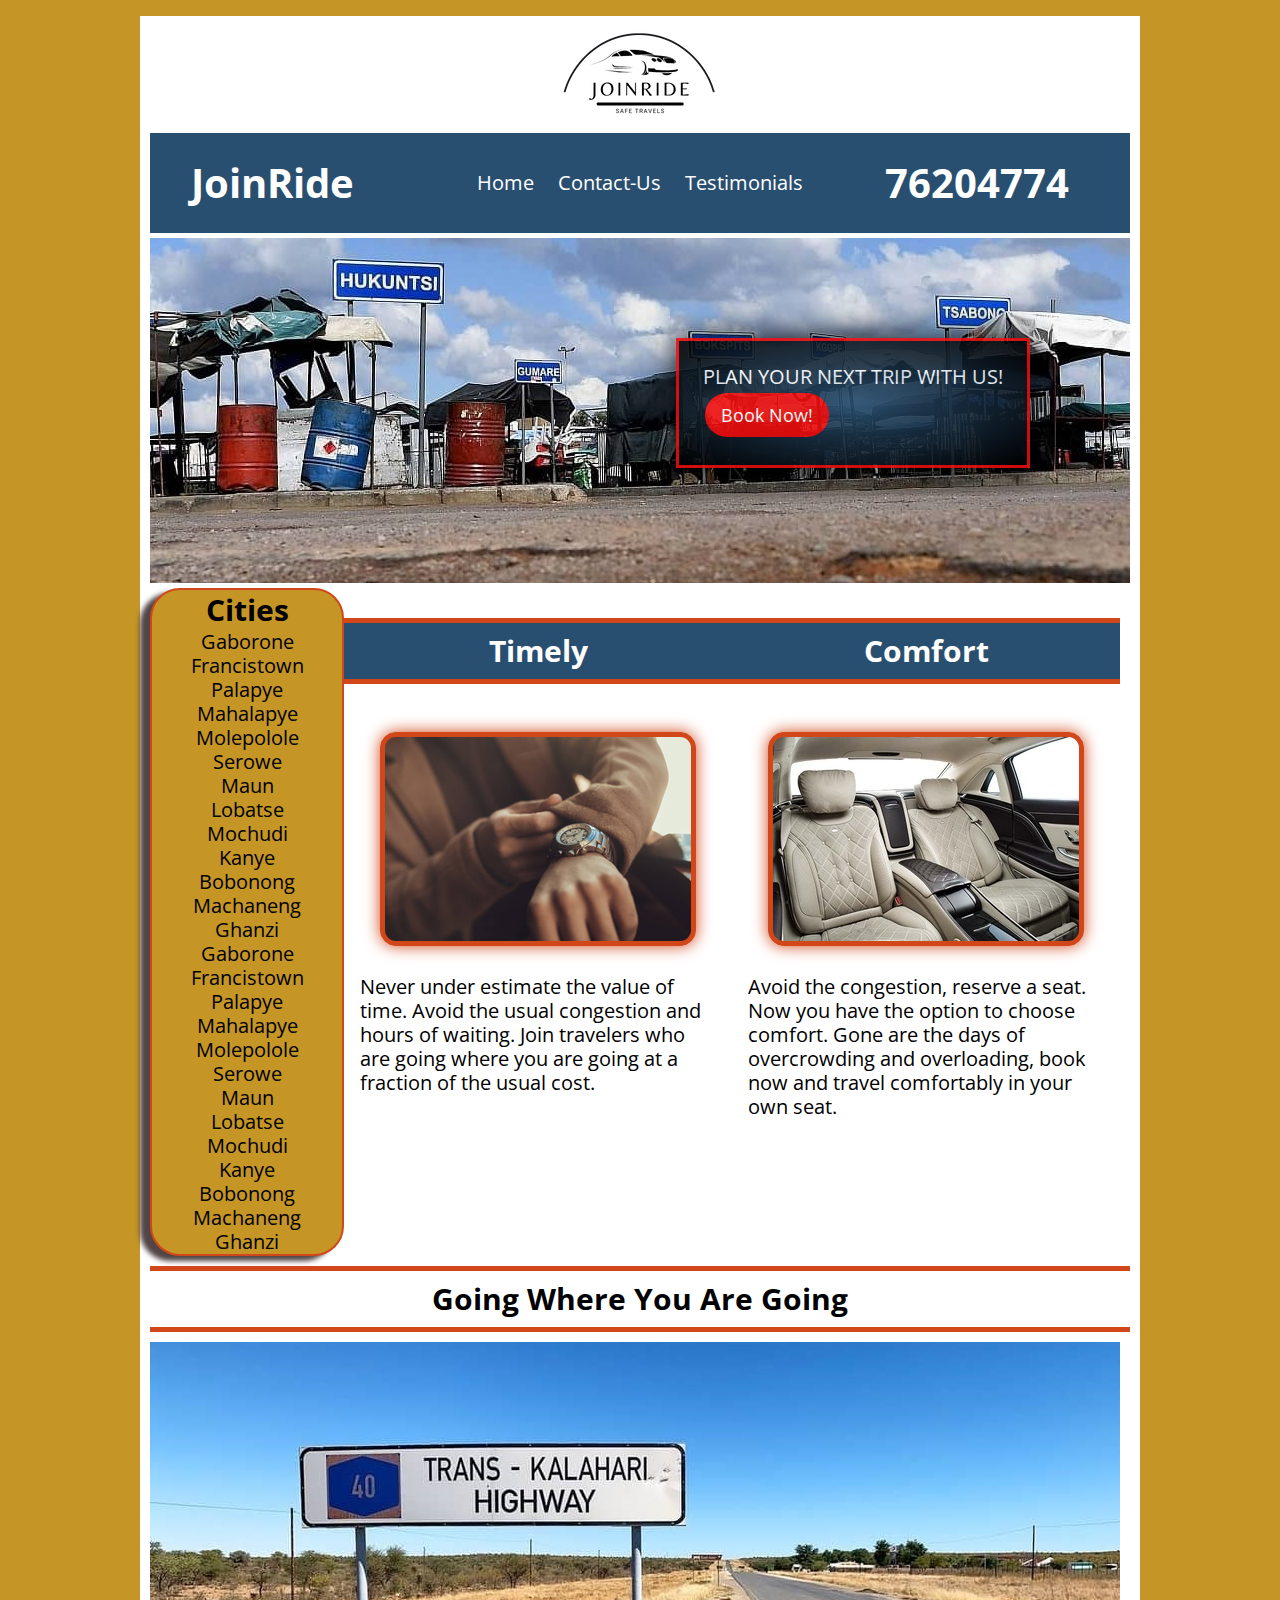
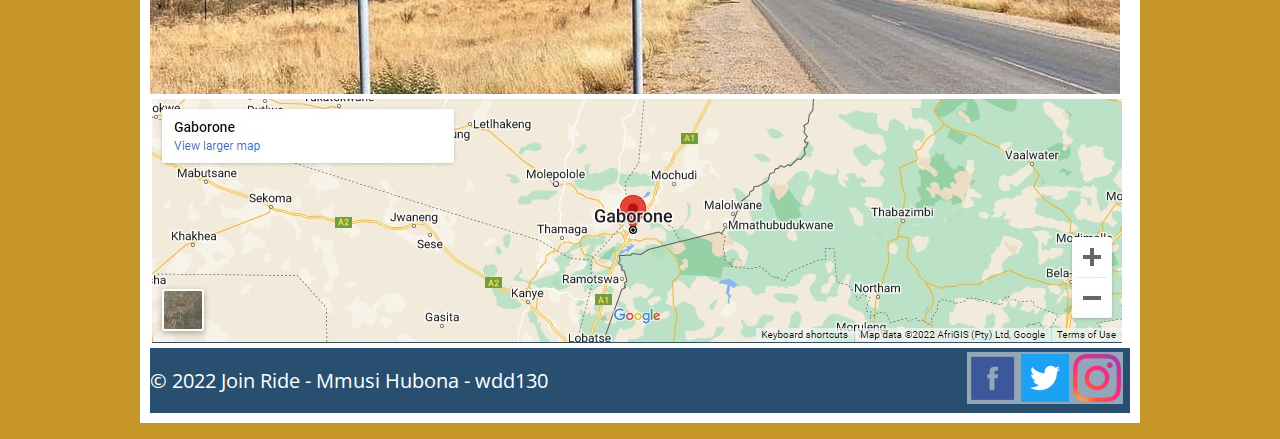
==== final/index.html @ 583e63a3 "final1" ====
<!DOCTYPE html>
<html lang="en">
<head>
    <meta charset="UTF-8">
    <meta name="viewport" content="width=device-width, initial-scale=1.0">
    <meta name="description" content="Join Ride makes travel even easier,cheaper and safer.">
    <title>Join Ride - +26776204774</title>
    <link rel="preconnect" href="https://fonts.googleapis.com">
    <link rel="preconnect" href="https://fonts.gstatic.com" crossorigin>
    <link href="https://fonts.googleapis.com/css2?family=Open+Sans&display=swap" rel="stylesheet">
    <link rel="stylesheet" href="css/style.css">
</head>
<body>
    <div class="page">
        <div class="logo">
            <a href="index.html"><img src="images/JoinRideLogo.png" alt="Join Ride logo"></a>
        </div>
        <header>
            <div class="headtext1">
                <h1>JoinRide</h1>
            </div>
            <nav>
                <ul class="navigation">
                    <li><a href="index.html" title="Site Home">Home</a></li>
                    <li><a href="contacts.html">Contact-Us</a></li>
                    <li><a href="testimonials.html">Testimonials</a></li>
                </ul>
            </nav>
            <div>
                <h1>76204774</h1>
            </div>
        </header>
        <main>
            <div class="hero">
                <img src="images/bus-terminal2.jpg" alt="gaborone bus terminal" width="980">
                <div class="overlay">
                    <p>PLAN YOUR NEXT TRIP WITH US!</p>
                    <a href="contacts.html" class="button">Book Now!</a>
                </div>
            </div>
            <section>
                <div class="main">
                    <div class="cities">
                        <h2>Cities</h2>
                        <ul>
                            <li>Gaborone</li>
                            <li>Francistown</li>
                            <li>Palapye</li>
                            <li>Mahalapye</li>
                            <li>Molepolole</li>
                            <li>Serowe</li>
                            <li>Maun</li>
                            <li>Lobatse</li>
                            <li>Mochudi</li>
                            <li>Kanye</li>
                            <li>Bobonong</li>
                            <li>Machaneng</li>
                            <li>Ghanzi</li>
                            <li>Gaborone</li>
                            <li>Francistown</li>
                            <li>Palapye</li>
                            <li>Mahalapye</li>
                            <li>Molepolole</li>
                            <li>Serowe</li>
                            <li>Maun</li>
                            <li>Lobatse</li>
                            <li>Mochudi</li>
                            <li>Kanye</li>
                            <li>Bobonong</li>
                            <li>Machaneng</li>
                            <li>Ghanzi</li>
                        </ul>
                    </div>
                    <div class="headmain1">
                        <h2>Timely</h2>
                        <img src="images/time.jpg" alt="save time">
                        <p> Never under estimate the value of time.
                            Avoid the usual congestion and hours of waiting. Join travelers who are going where you are
                            going at a fraction of the usual cost.
                        </p>
                    </div>
                    <div class="headmain2">
                        <h2>Comfort</h2>
                        <img src="images/comfortable-seats.jpg" alt="comfortable seats">
                        <p>Avoid the congestion, reserve a seat.
                            Now you have the option to choose comfort. Gone are the days of overcrowding and
                            overloading, book now and travel comfortably in your own seat.
                        </p>
                    </div>
                </div>
            </section>
            <section>
                <div class="heading">
                    <h2>Going Where You Are Going</h2>
                </div>
                <div>
                    <img src="images/kalahari.jpg" alt="highway">
                </div>
                <div class="mapouter">
                    <img src="images/map.jpg" alt="botswana map">
                </div>
            </section>
        </main>
        <footer>
            <div>
                <p id="copyright">&copy; 2022 Join Ride - Mmusi Hubona - wdd130</p>
            </div>
            <div class="social">
                <a href="https://facebook.com"><img class="facebook" src="images/facebook_icon.png"
                        alt="facebookIcon"></a>
                <a href="https://twitter.com"><img src="images/twitter_icon.png" alt="twitterIcon"></a>
                <a href="https://instagram.com"><img src="images/instagram_icon.png" alt="instagramIcon"></a>
            </div>
        </footer>
    </div>
</body>
</html>
---- final/css/style.css ----
*{
    margin: 0;
    padding: 0;
}

.page {
    width: 980px;
    margin: 1rem auto;
    background-color: rgba(255, 255, 255, 1);
    padding: 10px;
}

body {
    background-color: #c59526;
    font-size: 20px;
    line-height: 1.5rem;
    font-family: 'Open Sans', sans-serif;
    box-sizing: content-box;
    width: 100%;
    margin: 0;
    padding: 0;
}

header, nav {
    margin: 5px auto;
}

.navigation {
    list-style: none;
    display: flex;
    background-color: rgba(41, 79, 112, 1);
    text-align: center;
}

.navigation li {
    flex: 1 1 auto;
}

.navigation a {
    display: block;
    padding: 0.75rem;
    text-decoration: none;
}

.navigation a:hover {
    color: aliceblue;
    background-color: black;
    font-weight: 700;
}

header {
    background-color: rgb(41, 79, 112);
    display: grid;
    grid-template-columns: 25% 50% 25%;
    align-items: center;
    height: 100px;
    color: white;

}

header img {
    width: 70%;
}


a {
    color: white;
}

.logo {
    padding: 0.2rem;
    display: flex;
    justify-content: center;
}

.headtext1 {
    display: flex;
    justify-content: center;
}

.hero {
    margin: 0px auto;
    position: relative;
}

.overlay {
    position: absolute;
    top: 100px;
    right: 100px;
    background: radial-gradient(rgba(41, 79, 112, 1), black);
    border: 3px solid rgb(230, 13, 13);
    padding: 1.5rem;
    box-shadow: 0 0 30px black;
    opacity: 0.9;
}

.overlay p {
    color: aliceblue;
}

.button {
    background-color: #ee0e0e;
    border: none;
    border-radius: 5rem;
    color: white;
    padding: 10px 16px;
    text-align: center;
    text-decoration: none;
    display: inline-block;
    font-size: 18px;
    margin: 4px 2px;
    cursor: pointer;
}

.main {
    display: grid;
    width: 970px;
    grid-template-columns: 20% 40% 40%;
}

.cities {
    text-align: center;
    border: 2px solid #d1471a;
    border-radius: 30px;
    background-color: white;
    box-shadow: -10px 5px 5px rgb(82, 69, 69);
    background-color: #c59526;
}
.cities ul {
    display: inline-block;
    margin: 0;
    padding: 0;
}

.cities h2 {
    padding: 0.5rem;
}

.headmain1 h2, .headmain2 h2 {
    margin-bottom: 40px;
    margin-top: 30px;
    border: 1px solid #d1471a;
    border-width: 5px 0px;
    padding: 1rem;
    background-color: rgba(41, 79, 112, 1);
    text-align: center;
    color: white;
}

.headmain1, .headmain2 {
    text-align: center;
}

.heading {
    margin-bottom: 10px;
    margin-top: 10px;
    border: 1px solid #d1471a;
    border-width: 5px 0px;
    padding: 1rem;
    background-color: rgb(255, 255, 255);
    text-align: center;
    color: rgb(0, 0, 0);
}

.headmain1 img, .headmain2 img, .testimonials img {
    margin: 0.5rem;
    border: 1px solid #d1471a;
    padding: 0.25rem;
    border-radius: 1rem;
    box-shadow: 0 0 1rem #d1471a;
    box-sizing: border-box;
    background-color: #d1471a;
}

footer {
    background-color: rgba(41, 79, 112, 1);
    display: grid;
    grid-template-columns: 83% 17%;
    align-items: center;
}

#copyright {
    color: white;
}

div.social {
    margin: 0.25rem;
    display: flex;
}

.social img {
    padding: 2px;
    background-color: rgba(255, 255, 255, 0.5);
}

.headmain1 p, .headmain2 p {
    padding: 1rem;
    text-align: left;
}

.contacts {
    display: grid;
    grid-template-columns: 1fr 1fr 1fr;
    padding: 5px;
}

form {
    margin: 0 auto;
    padding: 2rem;
    border: 1px solid #CCC;
    border-radius: 1em;
    background-color: #c59526;
  }
  form li + li {
    margin-top: 1em;
  }

  label {
    display: inline-block;
    width: 90px;
    text-align: right;
  }

  input,
  textarea {
    font: 1em sans-serif;
    width: 300px;
    box-sizing: border-box;
    border: 1px solid #999;
  }

  input:focus,
  textarea:focus {
    border-color: #000;
  }

  textarea {
    vertical-align: top;
    height: 5em;
}
  
  .button2 {
    padding-left: 90px;
    
}
  
button {
    margin-left: .5em;
    background-color: #ee0e0e;
    border: none;
    border-radius: 5rem;
    color: rgb(255, 255, 255);
    padding: 10px 16px;
    text-align: center;
    text-decoration: none;
    font-size: 18px;
    margin: 4px 2px;
    cursor: pointer;
}

button:hover {
    color: #ee0e0e;
    background-color: rgb(255, 255, 255);
  }

ul {
    list-style: none;
    padding: 0.1rem;
    margin: 0;
}

.divider {
    margin-bottom: 10px;
    margin-top: 10px;
    border-top: 1px solid #c59526;
    border-width: 5px 0px;
    padding: 1rem;
    background-color: rgb(255, 255, 255);
    text-align: center;
    color: rgb(0, 0, 0);
}

.form {
    padding: 10px;
}

.testimonials {
    display: grid;
    grid-template-columns: 80% 20%;
}

.cont {
    display: grid;
    grid-template-columns: 70% 30%;
    padding-bottom: 5rem;
}

.formimage {
    padding-top: 1.2rem;
}

.contacts h3 {
    margin-bottom: 10px;
    margin-top: 10px;
    border-width: 5px 0px;
    padding: 1rem;
    background-color: rgb(255, 255, 255);
    color: rgb(0, 0, 0);
}

.contacts p {
    padding: 0.1rem;
}
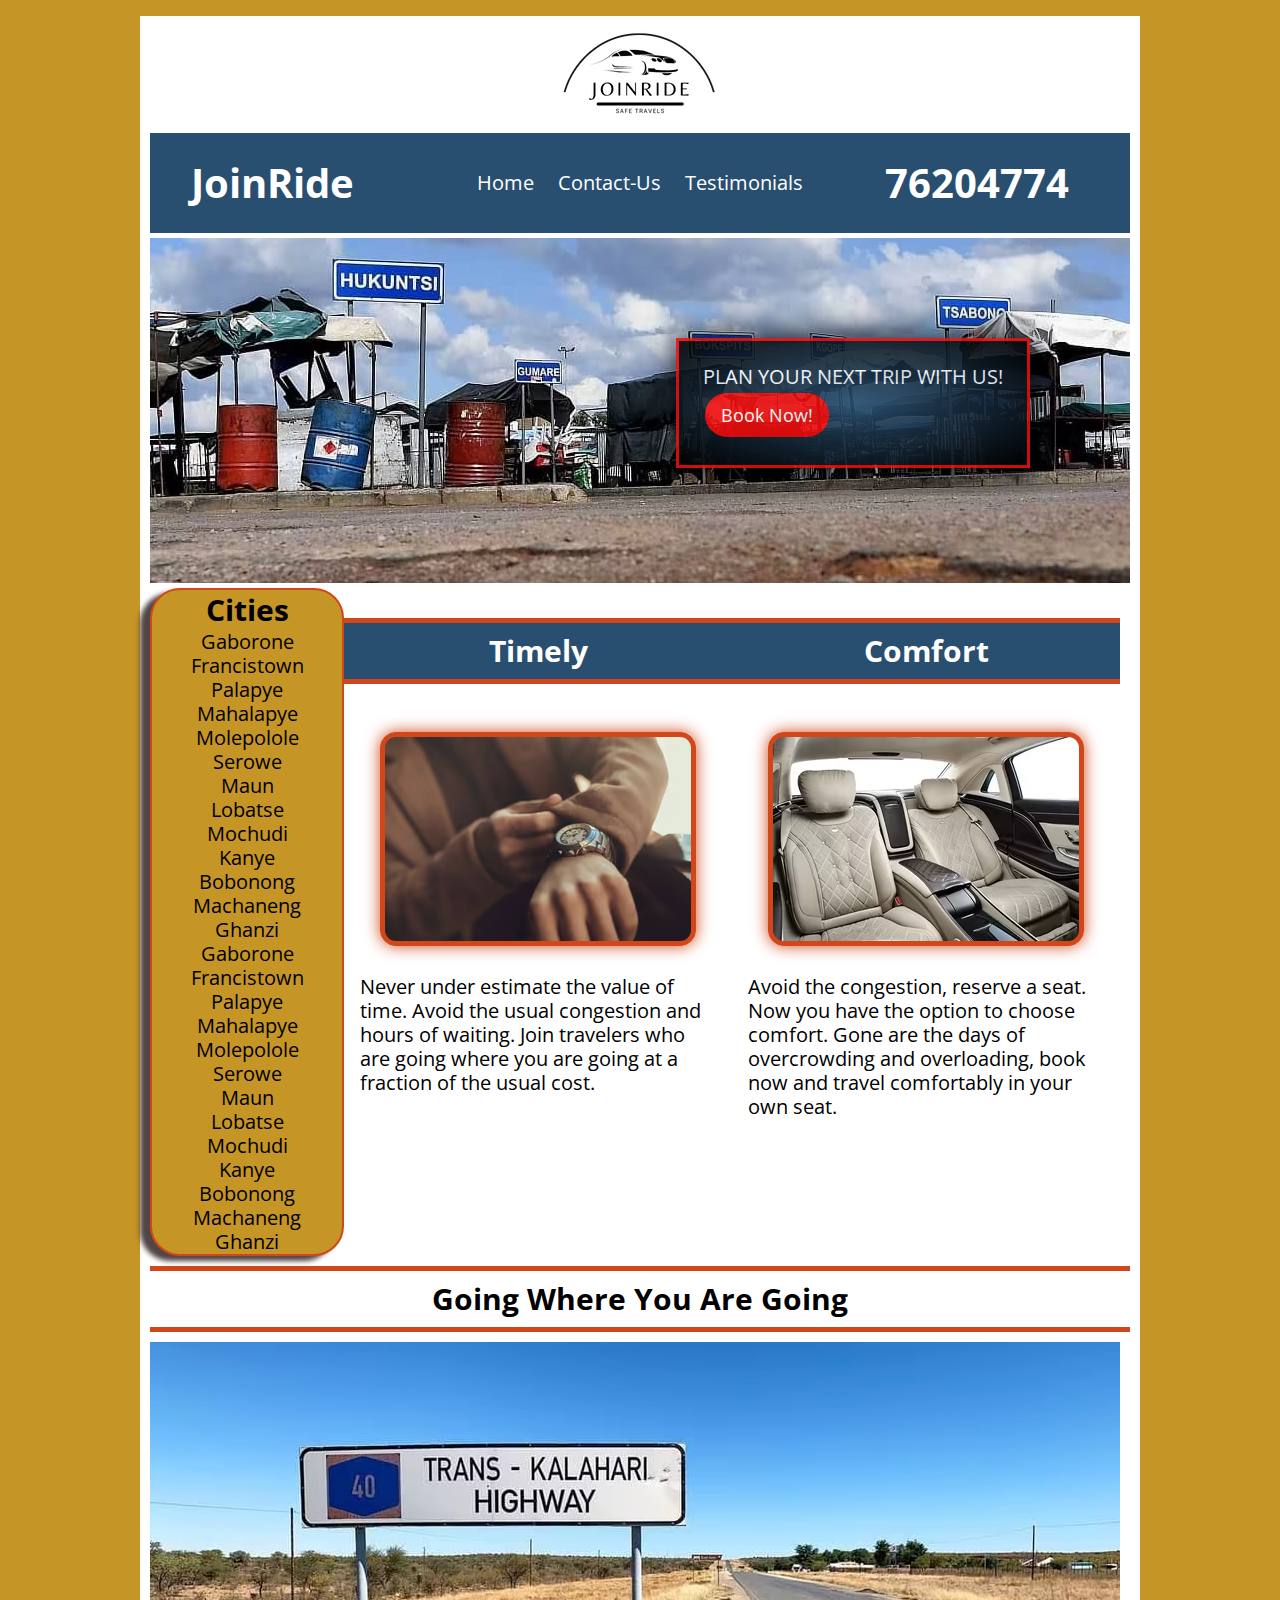
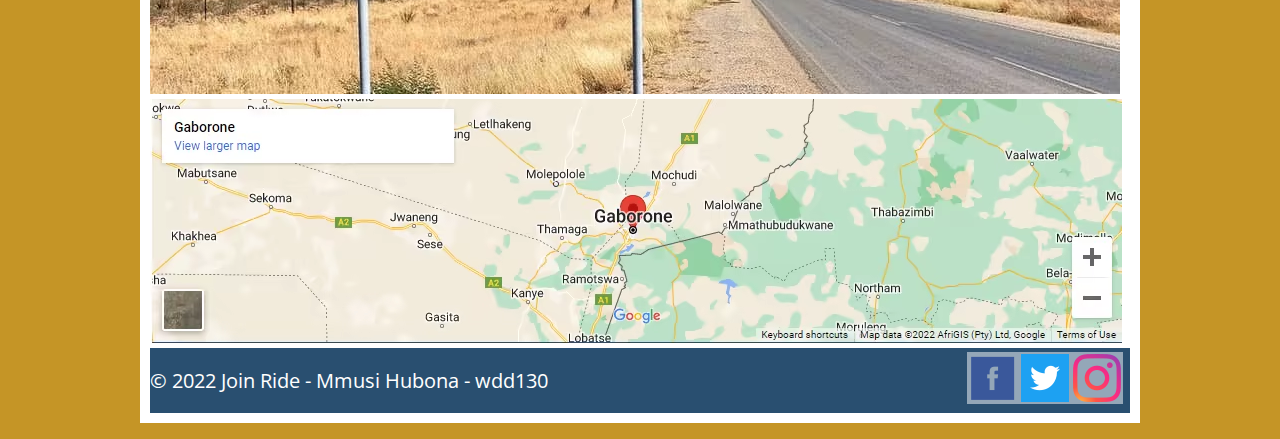
==== commit 99107a01: "final1.2" ====
--- a/final/index.html
+++ b/final/index.html
@@ -32,7 +32,7 @@
         </header>
         <main>
             <div class="hero">
-                <img src="images/bus-terminal2.jpg" alt="gaborone bus terminal" width="980">
+                <img src="images/bus-terminal2.avif" alt="gaborone bus terminal" width="980">
                 <div class="overlay">
                     <p>PLAN YOUR NEXT TRIP WITH US!</p>
                     <a href="contacts.html" class="button">Book Now!</a>
@@ -73,7 +73,7 @@
                     </div>
                     <div class="headmain1">
                         <h2>Timely</h2>
-                        <img src="images/time.jpg" alt="save time">
+                        <img src="images/time.avif" alt="save time">
                         <p> Never under estimate the value of time.
                             Avoid the usual congestion and hours of waiting. Join travelers who are going where you are
                             going at a fraction of the usual cost.
@@ -81,7 +81,7 @@
                     </div>
                     <div class="headmain2">
                         <h2>Comfort</h2>
-                        <img src="images/comfortable-seats.jpg" alt="comfortable seats">
+                        <img src="images/comfortable-seats.avif" alt="comfortable seats">
                         <p>Avoid the congestion, reserve a seat.
                             Now you have the option to choose comfort. Gone are the days of overcrowding and
                             overloading, book now and travel comfortably in your own seat.
@@ -94,10 +94,10 @@
                     <h2>Going Where You Are Going</h2>
                 </div>
                 <div>
-                    <img src="images/kalahari.jpg" alt="highway">
+                    <img src="images/kalahari.avif" alt="highway">
                 </div>
                 <div class="mapouter">
-                    <img src="images/map.jpg" alt="botswana map">
+                    <img src="images/map.avif" alt="botswana map">
                 </div>
             </section>
         </main>
